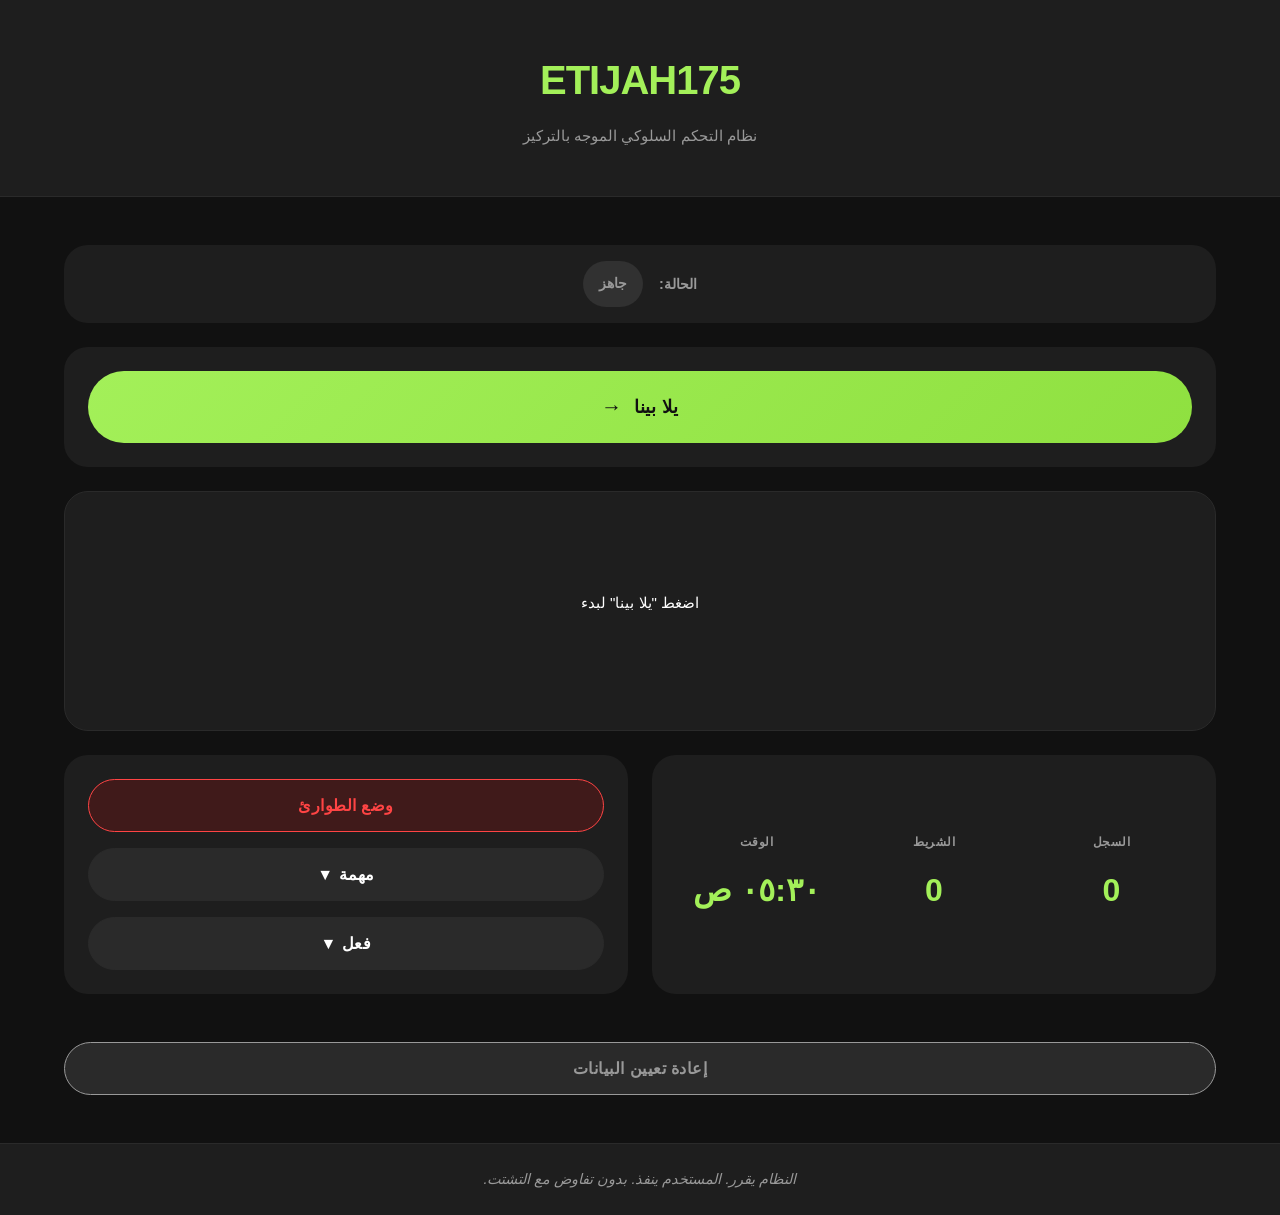
==== index.html @ 5f57a1ee "Add accept button for challenge acceptance - Add 'قبول' button to start the timer - 'تم' button now " ====
<!DOCTYPE html>
<html lang="ar" dir="rtl">
<head>
    <meta charset="UTF-8">
    <meta name="viewport" content="width=device-width, initial-scale=1.0">
    <title>ETIJAH175 - نظام التحكم السلوكي</title>
    <link rel="stylesheet" href="styles.css">
</head>
<body>
    <div class="app-container">
        <!-- Header -->
        <header class="header">
            <div class="header-content">
                <h1 class="logo">ETIJAH175</h1>
                <p class="tagline">نظام التحكم السلوكي الموجه بالتركيز</p>
            </div>
        </header>

        <!-- Main Content -->
        <main class="main-content">
            <!-- State Badge -->
            <div class="state-card">
                <span class="state-label">الحالة:</span>
                <span id="stateDisplay" class="state-badge idle">جاهز</span>
            </div>

            <!-- Primary Action -->
            <div class="action-card">
                <button id="generateBtn" class="btn btn-primary">
                    <span class="btn-text">يلا بينا</span>
                    <span class="btn-icon">→</span>
                </button>
            </div>

            <!-- Output Display -->
            <div id="output" class="output-card">
                <div class="output-placeholder">
                    <p>اضغط "يلا بينا" لبدء</p>
                </div>
            </div>

            <!-- Progress Bar -->
            <div class="progress-container" id="progressContainer" style="display: none;">
                <div class="progress-bar-bg">
                    <div id="progressBar" class="progress-bar-fill"></div>
                </div>
            </div>

            <!-- Confirmation Buttons -->
            <div class="confirmation-section" id="confirmSection">
                <button id="acceptBtn" class="btn btn-confirm btn-accept">
                    <span>✓</span>
                    <span>قبول</span>
                </button>
                <button id="doneBtn" class="btn btn-confirm btn-done">
                    <span>✓</span>
                    <span>تم</span>
                </button>
                <button id="skipBtn" class="btn btn-confirm btn-skip">
                    <span>⊘</span>
                    <span>تخطي</span>
                </button>
                <button id="failBtn" class="btn btn-confirm btn-fail">
                    <span>✗</span>
                    <span>فشل</span>
                </button>
            </div>

            <!-- Grid Layout - Stats & Modes -->
            <div class="grid-layout">
                <!-- Stats Section -->
                <div class="stats-card">
                    <div class="stat-item">
                        <span class="stat-label">السجل</span>
                        <span id="historyCount" class="stat-value">0</span>
                    </div>
                    <div class="stat-item">
                        <span class="stat-label">الشريط</span>
                        <span id="streakCount" class="stat-value">0</span>
                    </div>
                    <div class="stat-item">
                        <span class="stat-label">الوقت</span>
                        <span id="timeDisplay" class="stat-value">--:--</span>
                    </div>
                </div>

                <!-- Modes Section -->
                <div class="modes-card">
                    <button id="emergencyBtn" class="btn btn-mode btn-emergency">
                        وضع الطوارئ
                    </button>
                    <div class="missions-dropdown-container">
                        <button id="missionsBtn" class="btn btn-mode">
                            مهمة ▼
                        </button>
                        <div class="missions-dropdown-menu" id="missionsDropdown" style="display: none;">
                            <button class="btn btn-category" data-category="study">📚 دراسة</button>
                            <button class="btn btn-category" data-category="productivity">💼 إنتاجية</button>
                            <button class="btn btn-category" data-category="focus">🎯 تركيز</button>
                            <button class="btn btn-category" data-category="mind">🧠 عقل</button>
                            <button class="btn btn-category" data-category="learning">🎓 تعلم</button>
                            <button class="btn btn-category" data-category="fitness">💪 لياقة</button>
                            <button class="btn btn-category" data-category="life">🏠 حياة</button>
                            <button class="btn btn-category" data-category="all" style="font-weight: bold; border: 2px solid var(--accent-primary);">🌐 الكل</button>
                        </div>
                    </div>
                    <div class="actions-dropdown-container">
                        <button id="actionsBtn" class="btn btn-mode">
                            فعل ▼
                        </button>
                        <div class="actions-dropdown-menu" id="actionsDropdown" style="display: none;">
                            <button class="btn btn-category" data-category="anti_addiction">🛡️ مضاد إدمان</button>
                            <button class="btn btn-category" data-category="productivity">💼 إنتاجية</button>
                            <button class="btn btn-category" data-category="reset">🔄 إعادة تعيين</button>
                            <button class="btn btn-category" data-category="movement">🚶 حركة</button>
                            <button class="btn btn-category" data-category="fitness">💪 لياقة</button>
                            <button class="btn btn-category" data-category="mind">🧠 عقل</button>
                            <button class="btn btn-category" data-category="spiritual">✨ روحي</button>
                            <button class="btn btn-category" data-category="all" style="font-weight: bold; border: 2px solid var(--accent-primary);">🌐 الكل</button>
                        </div>
                    </div>
                </div>
            </div>

            <!-- Reset Button -->
            <div class="footer-action">
                <button id="resetBtn" class="btn btn-reset">
                    إعادة تعيين البيانات
                </button>
            </div>
        </main>

        <!-- Footer -->
        <footer class="footer">
            <p>النظام يقرر. المستخدم ينفذ. بدون تفاوض مع التشتت.</p>
        </footer>
    </div>

    <script src="engine.js"></script>
    <script src="app.js"></script>
</body>
</html>
---- styles.css ----
/* ==============================
   ETIJAH175 - Design System
   Modern Dark Theme with Neon Accents
   ============================== */

/* ==============================
   CSS Variables & Root
   ============================== */

:root {
    /* Colors */
    --bg-primary: #111111;
    --bg-secondary: #1E1E1E;
    --bg-tertiary: #2A2A2A;
    
    --accent-primary: #A3F059;
    --accent-secondary: #FF9E2C;
    
    --text-primary: #FFFFFF;
    --text-secondary: #999999;
    --text-tertiary: #666666;
    
    /* Typography */
    --font-family: 'Inter', 'Roboto', -apple-system, BlinkMacSystemFont, 'Segoe UI', sans-serif;
    --font-weight-regular: 400;
    --font-weight-bold: 700;
    --font-weight-heavy: 900;
    
    /* Spacing */
    --spacing-xs: 8px;
    --spacing-sm: 12px;
    --spacing-md: 16px;
    --spacing-lg: 24px;
    --spacing-xl: 32px;
    --spacing-2xl: 48px;
    
    /* Border Radius */
    --radius-sm: 8px;
    --radius-md: 16px;
    --radius-lg: 24px;
    --radius-full: 9999px;
    
    /* Transitions */
    --transition-fast: 150ms ease-in-out;
    --transition-normal: 300ms ease-in-out;
    --transition-slow: 500ms ease-in-out;
}

/* ==============================
   GLOBAL STYLES
   ============================== */

* {
    margin: 0;
    padding: 0;
    box-sizing: border-box;
}

html {
    font-size: 16px;
    scroll-behavior: smooth;
}

body {
    font-family: var(--font-family);
    background-color: var(--bg-primary);
    color: var(--text-primary);
    line-height: 1.6;
    overflow-x: hidden;
}

/* ==============================
   APP CONTAINER
   ============================== */

.app-container {
    display: flex;
    flex-direction: column;
    min-height: 100vh;
    background-color: var(--bg-primary);
}

/* ==============================
   HEADER
   ============================== */

.header {
    background-color: var(--bg-secondary);
    padding: var(--spacing-2xl) var(--spacing-lg);
    border-bottom: 1px solid var(--bg-tertiary);
    text-align: center;
}

.header-content {
    max-width: 1200px;
    margin: 0 auto;
}

.logo {
    font-size: 2.5rem;
    font-weight: var(--font-weight-heavy);
    letter-spacing: -1px;
    color: var(--accent-primary);
    text-transform: uppercase;
    margin-bottom: var(--spacing-sm);
}

.tagline {
    font-size: 0.95rem;
    color: var(--text-secondary);
    font-weight: var(--font-weight-regular);
}

/* ==============================
   MAIN CONTENT
   ============================== */

.main-content {
    flex: 1;
    max-width: 1200px;
    width: 100%;
    margin: 0 auto;
    padding: var(--spacing-2xl) var(--spacing-lg);
    display: flex;
    flex-direction: column;
    gap: var(--spacing-lg);
}

/* ==============================
   CARDS & SURFACES
   ============================== */

.state-card,
.action-card,
.output-card,
.stats-card,
.modes-card {
    background-color: var(--bg-secondary);
    border-radius: var(--radius-lg);
    padding: var(--spacing-lg);
}

/* State Card */
.state-card {
    display: flex;
    align-items: center;
    justify-content: center;
    gap: var(--spacing-md);
    padding: var(--spacing-md) var(--spacing-lg);
}

.state-label {
    font-size: 0.9rem;
    color: var(--text-secondary);
    font-weight: var(--font-weight-bold);
    text-transform: uppercase;
}

.state-badge {
    display: inline-block;
    padding: var(--spacing-sm) var(--spacing-md);
    background-color: var(--bg-tertiary);
    color: var(--accent-primary);
    border-radius: var(--radius-full);
    font-size: 0.85rem;
    font-weight: var(--font-weight-bold);
    text-transform: uppercase;
    transition: all var(--transition-normal);
}

.state-badge.focused {
    background-color: rgba(163, 240, 89, 0.15);
    color: var(--accent-primary);
}

.state-badge.distracted {
    background-color: rgba(255, 158, 44, 0.15);
    color: var(--accent-secondary);
}

.state-badge.urge {
    background-color: rgba(255, 0, 0, 0.15);
    color: #FF4444;
}

.state-badge.idle {
    background-color: rgba(153, 153, 153, 0.15);
    color: var(--text-secondary);
}

/* ==============================
   BUTTONS
   ============================== */

.btn {
    display: flex;
    align-items: center;
    justify-content: center;
    gap: var(--spacing-sm);
    padding: var(--spacing-md) var(--spacing-lg);
    background-color: var(--bg-tertiary);
    color: var(--text-primary);
    border: none;
    border-radius: var(--radius-full);
    font-family: var(--font-family);
    font-size: 1rem;
    font-weight: var(--font-weight-bold);
    cursor: pointer;
    transition: all var(--transition-normal);
    text-transform: uppercase;
    letter-spacing: 0.5px;
    position: relative;
    overflow: hidden;
}

.btn:hover {
    transform: translateY(-2px);
    box-shadow: 0 8px 24px rgba(0, 0, 0, 0.4);
}

.btn:active {
    transform: translateY(0);
}

/* Primary Button */
.btn-primary {
    width: 100%;
    padding: var(--spacing-lg) var(--spacing-xl);
    background: linear-gradient(135deg, var(--accent-primary) 0%, #8FE040 100%);
    color: var(--bg-primary);
    font-size: 1.1rem;
    font-weight: var(--font-weight-heavy);
}

.btn-primary:hover {
    box-shadow: 0 12px 32px rgba(163, 240, 89, 0.3);
}

.btn-primary .btn-icon {
    font-size: 1.3rem;
}

/* Confirmation Buttons */
.confirmation-section {
    display: grid;
    grid-template-columns: repeat(3, 1fr);
    gap: var(--spacing-md);
    display: none;
}

.btn-confirm {
    flex-direction: column;
    padding: var(--spacing-lg) var(--spacing-md);
    font-size: 0.9rem;
}

.btn-confirm span:first-child {
    font-size: 1.5rem;
    margin-bottom: var(--spacing-xs);
}

.btn-done {
    background-color: rgba(163, 240, 89, 0.2);
    color: var(--accent-primary);
    border: 1px solid var(--accent-primary);
}

.btn-done:hover {
    background-color: rgba(163, 240, 89, 0.3);
}

.btn-skip {
    background-color: rgba(255, 158, 44, 0.2);
    color: var(--accent-secondary);
    border: 1px solid var(--accent-secondary);
}

.btn-skip:hover {
    background-color: rgba(255, 158, 44, 0.3);
}

.btn-fail {
    background-color: rgba(255, 0, 0, 0.2);
    color: #FF4444;
    border: 1px solid #FF4444;
}

.btn-fail:hover {
    background-color: rgba(255, 0, 0, 0.3);
}

/* Mode Buttons */
.btn-mode {
    width: 100%;
    padding: var(--spacing-md) var(--spacing-lg);
    background-color: var(--bg-tertiary);
    border: 1px solid var(--bg-tertiary);
    transition: all var(--transition-normal);
}

.btn-mode:hover {
    border-color: var(--accent-primary);
    background-color: rgba(163, 240, 89, 0.1);
    color: var(--accent-primary);
}

.btn-emergency {
    background-color: rgba(255, 0, 0, 0.15);
    border: 1px solid #FF4444;
    color: #FF4444;
    animation: pulse-emergency 2s infinite;
}

@keyframes pulse-emergency {
    0%, 100% {
        box-shadow: 0 0 0 0 rgba(255, 68, 68, 0.7);
    }
    50% {
        box-shadow: 0 0 0 12px rgba(255, 68, 68, 0);
    }
}

.btn-reset {
    width: 100%;
    background-color: var(--bg-tertiary);
    border: 1px solid var(--text-secondary);
    color: var(--text-secondary);
}

.btn-reset:hover {
    background-color: rgba(255, 0, 0, 0.15);
    border-color: #FF4444;
    color: #FF4444;
}

/* ==============================
   OUTPUT CARD
   ============================== */

.output-card {
    min-height: 240px;
    display: flex;
    flex-direction: column;
    justify-content: center;
    padding: var(--spacing-xl);
    border: 1px solid var(--bg-tertiary);
    transition: all var(--transition-normal);
}

.output-card.active {
    border-color: var(--accent-primary);
    background-color: rgba(163, 240, 89, 0.05);
}

.output-placeholder {
    text-align: center;
    color: var(--text-tertiary);
}

.output-placeholder p {
    font-size: 1.1rem;
}

.output-card h2 {
    font-size: 1.8rem;
    font-weight: var(--font-weight-heavy);
    color: var(--accent-primary);
    text-transform: uppercase;
    margin-bottom: var(--spacing-lg);
    letter-spacing: 0.5px;
}

.output-card p {
    margin-bottom: var(--spacing-md);
    line-height: 1.8;
    color: var(--text-primary);
    font-size: 0.95rem;
}

.output-card b {
    color: var(--accent-primary);
    font-weight: var(--font-weight-bold);
}

.output-content {
    animation: slideIn var(--transition-normal);
}

@keyframes slideIn {
    from {
        opacity: 0;
        transform: translateY(20px);
    }
    to {
        opacity: 1;
        transform: translateY(0);
    }
}

.output-meta {
    background-color: rgba(163, 240, 89, 0.05);
    border-left: 3px solid var(--accent-primary);
    padding: var(--spacing-md) var(--spacing-lg);
    border-radius: var(--radius-sm);
    margin: var(--spacing-lg) 0;
}

.output-meta p {
    margin-bottom: var(--spacing-sm);
    font-size: 0.9rem;
}

.success-condition {
    background-color: rgba(255, 158, 44, 0.05);
    padding: var(--spacing-md);
    border-radius: var(--radius-sm);
    border-left: 3px solid var(--accent-secondary);
    margin-top: var(--spacing-lg) !important;
}

.guidance {
    background-color: rgba(163, 240, 89, 0.08);
    padding: var(--spacing-md);
    border-radius: var(--radius-sm);
    font-style: italic;
    color: var(--text-secondary);
}

/* Feedback Messages */
.feedback {
    display: flex;
    align-items: center;
    justify-content: center;
    gap: var(--spacing-md);
    padding: var(--spacing-lg);
    border-radius: var(--radius-md);
    font-weight: var(--font-weight-bold);
    margin-top: var(--spacing-lg);
    animation: fadeIn var(--transition-normal);
}

.feedback span:first-child {
    font-size: 1.5rem;
}

.feedback-done {
    background-color: rgba(163, 240, 89, 0.2);
    color: var(--accent-primary);
    border: 1px solid var(--accent-primary);
}

.feedback-skip {
    background-color: rgba(255, 158, 44, 0.2);
    color: var(--accent-secondary);
    border: 1px solid var(--accent-secondary);
}

.feedback-failed {
    background-color: rgba(255, 0, 0, 0.2);
    color: #FF4444;
    border: 1px solid #FF4444;
}

/* Timer Styling */
.timer-container {
    display: flex;
    align-items: center;
    justify-content: center;
    gap: var(--spacing-lg);
    margin-top: var(--spacing-xl);
    padding: var(--spacing-lg);
    background: linear-gradient(135deg, rgba(163, 240, 89, 0.1) 0%, rgba(255, 158, 44, 0.1) 100%);
    border-radius: var(--radius-md);
    border: 2px solid var(--accent-primary);
}

.timer-label {
    font-size: 0.95rem;
    font-weight: var(--font-weight-bold);
    color: var(--text-secondary);
    text-transform: uppercase;
    letter-spacing: 0.5px;
}

.timer {
    font-size: 2.5rem;
    font-weight: var(--font-weight-heavy);
    color: var(--accent-primary);
    font-family: 'Courier New', monospace;
    letter-spacing: 2px;
    min-width: 150px;
    text-align: center;
}

.timer.timer-warning {
    color: var(--accent-secondary);
    animation: pulse-warning 1s infinite;
}

.timer.timer-done {
    color: #FF4444;
    animation: pulse-done 0.5s infinite;
}

@keyframes pulse-warning {
    0%, 100% {
        opacity: 1;
    }
    50% {
        opacity: 0.6;
    }
}

@keyframes pulse-done {
    0%, 100% {
        opacity: 1;
        transform: scale(1);
    }
    50% {
        opacity: 0.8;
        transform: scale(1.05);
    }
}

/* ==============================
   GRID LAYOUT
   ============================== */

.grid-layout {
    display: grid;
    grid-template-columns: 1fr 1fr;
    gap: var(--spacing-lg);
}

/* Stats Card */
.stats-card {
    display: grid;
    grid-template-columns: repeat(3, 1fr);
    gap: var(--spacing-md);
    padding: var(--spacing-lg);
}

.stat-item {
    display: flex;
    flex-direction: column;
    align-items: center;
    justify-content: center;
    gap: var(--spacing-sm);
}

.stat-label {
    font-size: 0.75rem;
    color: var(--text-secondary);
    font-weight: var(--font-weight-bold);
    text-transform: uppercase;
    letter-spacing: 0.5px;
}

.stat-value {
    font-size: 2rem;
    font-weight: var(--font-weight-heavy);
    color: var(--accent-primary);
}

/* Modes Card */
.modes-card {
    display: flex;
    flex-direction: column;
    gap: var(--spacing-md);
    padding: var(--spacing-lg);
}

/* ==============================
   FOOTER
   ============================== */

.footer {
    background-color: var(--bg-secondary);
    padding: var(--spacing-lg);
    text-align: center;
    border-top: 1px solid var(--bg-tertiary);
    color: var(--text-secondary);
    font-size: 0.9rem;
    font-style: italic;
    margin-top: auto;
}

/* ==============================
   FOOTER ACTION
   ============================== */

.footer-action {
    margin-top: var(--spacing-lg);
}

/* ==============================
   RESPONSIVE DESIGN
   ============================== */

@media (max-width: 768px) {
    .main-content {
        padding: var(--spacing-lg) var(--spacing-md);
        gap: var(--spacing-md);
    }

    .grid-layout {
        grid-template-columns: 1fr;
    }

    .stats-card {
        grid-template-columns: repeat(3, 1fr);
    }

    .logo {
        font-size: 2rem;
    }

    .output-card {
        min-height: 200px;
        padding: var(--spacing-lg);
    }

    .output-card h2 {
        font-size: 1.5rem;
    }

    .confirmation-section {
        grid-template-columns: repeat(3, 1fr);
    }
}

@media (max-width: 480px) {
    :root {
        font-size: 14px;
    }

    .header {
        padding: var(--spacing-lg) var(--spacing-md);
    }

    .logo {
        font-size: 1.5rem;
    }

    .tagline {
        font-size: 0.85rem;
    }

    .main-content {
        padding: var(--spacing-lg) var(--spacing-md);
        gap: var(--spacing-sm);
    }

    .state-card,
    .action-card,
    .output-card,
    .stats-card,
    .modes-card {
        padding: var(--spacing-md);
    }

    .btn {
        padding: var(--spacing-md) var(--spacing-lg);
        font-size: 0.9rem;
    }

    .btn-primary {
        padding: var(--spacing-lg) var(--spacing-md);
    }

    .output-card {
        min-height: 160px;
    }

    .output-card h2 {
        font-size: 1.3rem;
    }

    .stat-value {
        font-size: 1.5rem;
    }

    .confirmation-section {
        grid-template-columns: repeat(3, 1fr);
        gap: var(--spacing-sm);
    }

    .btn-confirm {
        padding: var(--spacing-md) var(--spacing-sm);
        font-size: 0.8rem;
    }

    .btn-confirm span:first-child {
        font-size: 1.2rem;
    }
}

/* ==============================
   ANIMATIONS
   ============================== */

@keyframes fadeIn {
    from {
        opacity: 0;
        transform: translateY(10px);
    }
    to {
        opacity: 1;
        transform: translateY(0);
    }
}

.output-card {
    animation: fadeIn var(--transition-normal);
}

/* ==============================
   SCROLLBAR STYLING
   ============================== */

::-webkit-scrollbar {
    width: 8px;
    height: 8px;
}

::-webkit-scrollbar-track {
    background: var(--bg-primary);
}

::-webkit-scrollbar-thumb {
    background: var(--bg-tertiary);
    border-radius: var(--radius-full);
}

::-webkit-scrollbar-thumb:hover {
    background: var(--accent-primary);
}

/* ==============================
   SELECTION STYLING
   ============================== */

::selection {
    background-color: var(--accent-primary);
    color: var(--bg-primary);
}

::-moz-selection {
    background-color: var(--accent-primary);
    color: var(--bg-primary);
}

/* Progress Bar */
.progress-container {
    width: 100%;
    padding: var(--spacing-lg);
    background-color: rgba(163, 240, 89, 0.05);
    border-radius: var(--radius-md);
    margin: var(--spacing-lg) 0;
}

.progress-bar-bg {
    width: 100%;
    height: 8px;
    background-color: rgba(163, 240, 89, 0.2);
    border-radius: 10px;
    overflow: hidden;
    border: 1px solid rgba(163, 240, 89, 0.3);
}

.progress-bar-fill {
    height: 100%;
    background: linear-gradient(90deg, var(--accent-primary) 0%, var(--accent-secondary) 100%);
    width: 0%;
    transition: width 1s linear;
    border-radius: 10px;
    box-shadow: 0 0 10px rgba(163, 240, 89, 0.5);
}

/* Button Disabled State */
.btn:disabled,
.btn.btn-disabled {
    opacity: 0.4;
    cursor: not-allowed;
    pointer-events: none;
}

.btn:disabled:hover,
.btn.btn-disabled:hover {
    transform: none;
    background-color: inherit;
}

/* Item Header with Category Menu */
.item-header {
    display: flex;
    justify-content: space-between;
    align-items: center;
    gap: var(--spacing-md);
    margin-bottom: var(--spacing-lg);
}

.item-header h2 {
    flex: 1;
    margin: 0;
}

.btn-category-menu {
    background-color: rgba(163, 240, 89, 0.2);
    border: 1px solid var(--accent-primary);
    color: var(--accent-primary);
    padding: var(--spacing-sm) var(--spacing-md);
    border-radius: var(--radius-sm);
    cursor: pointer;
    font-size: 0.9rem;
    font-weight: var(--font-weight-bold);
    transition: all var(--transition-normal);
    min-width: 40px;
    height: 40px;
    display: flex;
    align-items: center;
    justify-content: center;
}

.btn-category-menu:hover {
    background-color: rgba(163, 240, 89, 0.4);
    transform: scale(1.05);
}

.btn-category-menu:active {
    transform: scale(0.95);
}

/* Category Menu Dropdown */
.category-menu {
    display: flex;
    flex-direction: column;
    gap: var(--spacing-sm);
    margin-top: var(--spacing-lg);
    padding: var(--spacing-md);
    background-color: rgba(30, 30, 30, 0.8);
    border: 1px solid var(--accent-primary);
    border-radius: var(--radius-md);
    animation: slideDown var(--transition-normal);
}

@keyframes slideDown {
    from {
        opacity: 0;
        transform: translateY(-10px);
    }
    to {
        opacity: 1;
        transform: translateY(0);
    }
}

.category-option {
    background-color: rgba(163, 240, 89, 0.1);
    border: 1px solid rgba(163, 240, 89, 0.3);
    color: var(--text-primary);
    padding: var(--spacing-md) var(--spacing-lg);
    border-radius: var(--radius-sm);
    cursor: pointer;
    font-size: 0.95rem;
    font-weight: var(--font-weight-bold);
    transition: all var(--transition-normal);
    text-align: center;
}

.category-option:hover {
    background-color: rgba(163, 240, 89, 0.3);
    border-color: var(--accent-primary);
    transform: translateX(5px);
}

.category-option:active {
    transform: translateX(3px);
}

/* Categories Section */
.categories-card {
    background-color: var(--surface-color);
    border-radius: var(--radius-md);
    padding: var(--spacing-lg);
    margin-top: var(--spacing-lg);
    border: 1px solid rgba(163, 240, 89, 0.2);
}

.categories-label {
    font-size: 0.9rem;
    font-weight: var(--font-weight-bold);
    color: var(--accent-primary);
    margin-bottom: var(--spacing-md);
    text-transform: uppercase;
    letter-spacing: 0.5px;
}

.categories-grid {
    display: grid;
    grid-template-columns: repeat(auto-fit, minmax(120px, 1fr));
    gap: var(--spacing-sm);
}

.btn-category {
    background-color: rgba(163, 240, 89, 0.1);
    border: 1px solid rgba(163, 240, 89, 0.3);
    color: var(--text-primary);
    padding: var(--spacing-md) var(--spacing-sm);
    border-radius: var(--radius-sm);
    cursor: pointer;
    font-size: 0.85rem;
    font-weight: var(--font-weight-bold);
    transition: all var(--transition-normal);
    text-align: center;
}

.btn-category:hover {
    background-color: rgba(163, 240, 89, 0.3);
    border-color: var(--accent-primary);
    transform: translateY(-2px);
    box-shadow: 0 4px 12px rgba(163, 240, 89, 0.2);
}

.btn-category:active {
    transform: translateY(0);
}

.btn-category.active {
    background-color: var(--accent-primary);
    color: var(--bg-color);
    border-color: var(--accent-primary);
}

/* Actions Dropdown Container */
.actions-dropdown-container {
    position: relative;
    display: inline-block;
}

.actions-dropdown-menu {
    position: absolute;
    top: 100%;
    right: 0;
    background-color: var(--surface-color);
    border: 1px solid var(--accent-primary);
    border-radius: var(--radius-md);
    padding: var(--spacing-sm);
    margin-top: var(--spacing-sm);
    min-width: 180px;
    z-index: 1000;
    display: flex;
    flex-direction: column;
    gap: var(--spacing-xs);
    animation: slideDown var(--transition-normal);
}

/* Missions Dropdown Container */
.missions-dropdown-container {
    position: relative;
    display: inline-block;
}

.missions-dropdown-menu {
    position: absolute;
    top: 100%;
    right: 0;
    background-color: var(--surface-color);
    border: 1px solid var(--accent-primary);
    border-radius: var(--radius-md);
    padding: var(--spacing-sm);
    margin-top: var(--spacing-sm);
    min-width: 180px;
    z-index: 1000;
    display: flex;
    flex-direction: column;
    gap: var(--spacing-xs);
    animation: slideDown var(--transition-normal);
}

/* Accept Button */
.btn-accept {
    background-color: rgba(163, 240, 89, 0.2);
    border: 2px solid var(--accent-primary);
    color: var(--accent-primary);
}

.btn-accept:hover {
    background-color: rgba(163, 240, 89, 0.4);
    box-shadow: 0 0 15px rgba(163, 240, 89, 0.5);
}
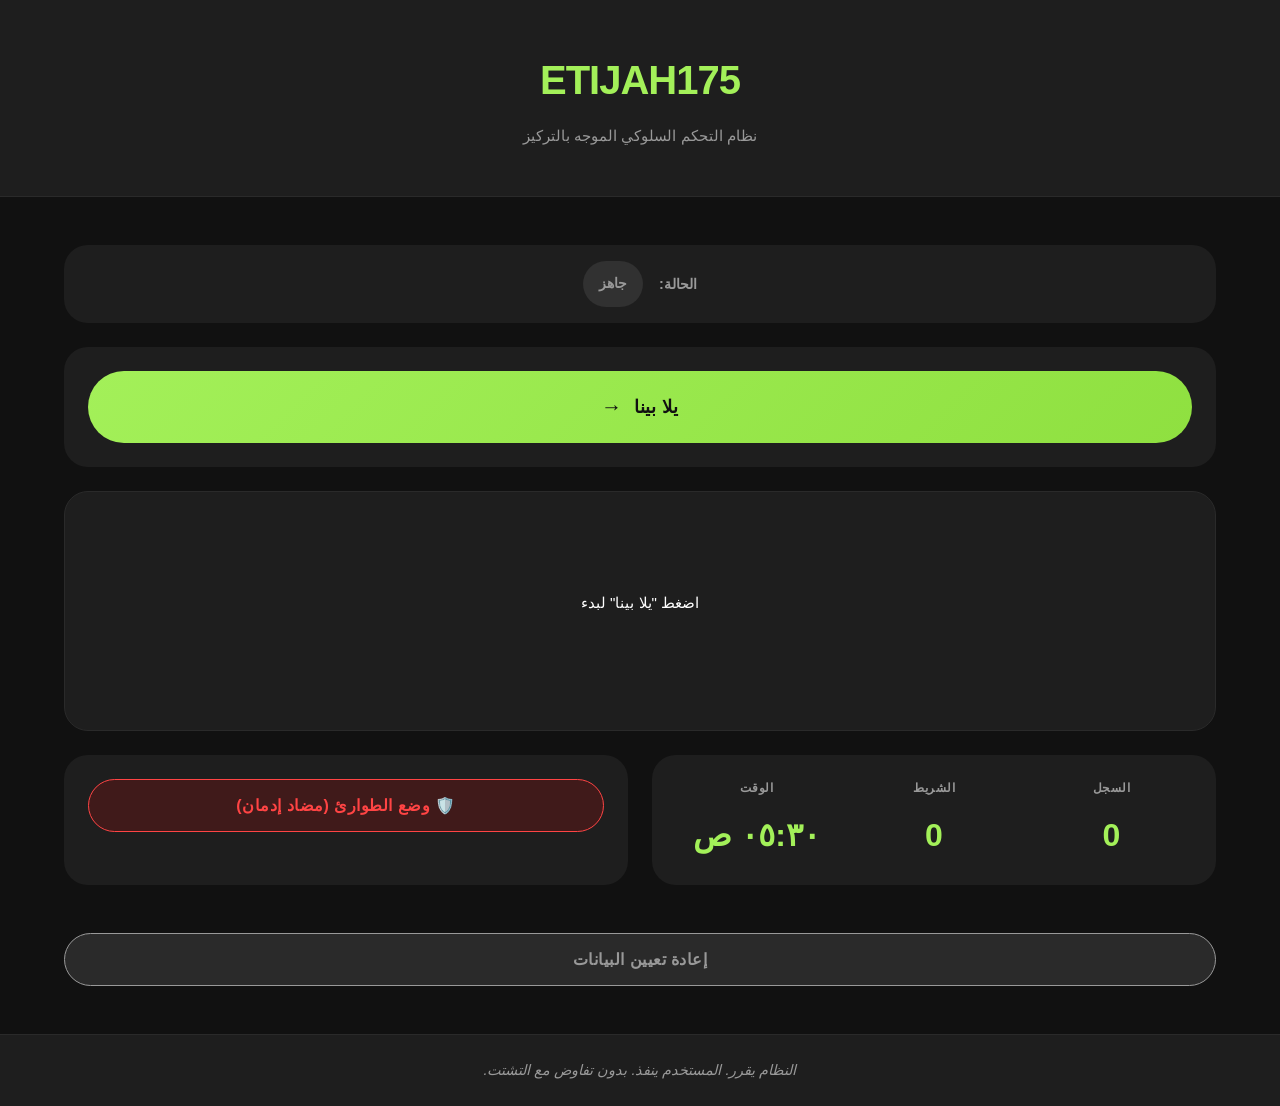
==== commit da15bc50: "Remove dropdown menus and focus on emergency mode - Remove missions and actions dropdown menus - Kee" ====
--- a/index.html
+++ b/index.html
@@ -87,38 +87,8 @@
                 <!-- Modes Section -->
                 <div class="modes-card">
                     <button id="emergencyBtn" class="btn btn-mode btn-emergency">
-                        وضع الطوارئ
+                        🛡️ وضع الطوارئ (مضاد إدمان)
                     </button>
-                    <div class="missions-dropdown-container">
-                        <button id="missionsBtn" class="btn btn-mode">
-                            مهمة ▼
-                        </button>
-                        <div class="missions-dropdown-menu" id="missionsDropdown" style="display: none;">
-                            <button class="btn btn-category" data-category="study">📚 دراسة</button>
-                            <button class="btn btn-category" data-category="productivity">💼 إنتاجية</button>
-                            <button class="btn btn-category" data-category="focus">🎯 تركيز</button>
-                            <button class="btn btn-category" data-category="mind">🧠 عقل</button>
-                            <button class="btn btn-category" data-category="learning">🎓 تعلم</button>
-                            <button class="btn btn-category" data-category="fitness">💪 لياقة</button>
-                            <button class="btn btn-category" data-category="life">🏠 حياة</button>
-                            <button class="btn btn-category" data-category="all" style="font-weight: bold; border: 2px solid var(--accent-primary);">🌐 الكل</button>
-                        </div>
-                    </div>
-                    <div class="actions-dropdown-container">
-                        <button id="actionsBtn" class="btn btn-mode">
-                            فعل ▼
-                        </button>
-                        <div class="actions-dropdown-menu" id="actionsDropdown" style="display: none;">
-                            <button class="btn btn-category" data-category="anti_addiction">🛡️ مضاد إدمان</button>
-                            <button class="btn btn-category" data-category="productivity">💼 إنتاجية</button>
-                            <button class="btn btn-category" data-category="reset">🔄 إعادة تعيين</button>
-                            <button class="btn btn-category" data-category="movement">🚶 حركة</button>
-                            <button class="btn btn-category" data-category="fitness">💪 لياقة</button>
-                            <button class="btn btn-category" data-category="mind">🧠 عقل</button>
-                            <button class="btn btn-category" data-category="spiritual">✨ روحي</button>
-                            <button class="btn btn-category" data-category="all" style="font-weight: bold; border: 2px solid var(--accent-primary);">🌐 الكل</button>
-                        </div>
-                    </div>
                 </div>
             </div>
 
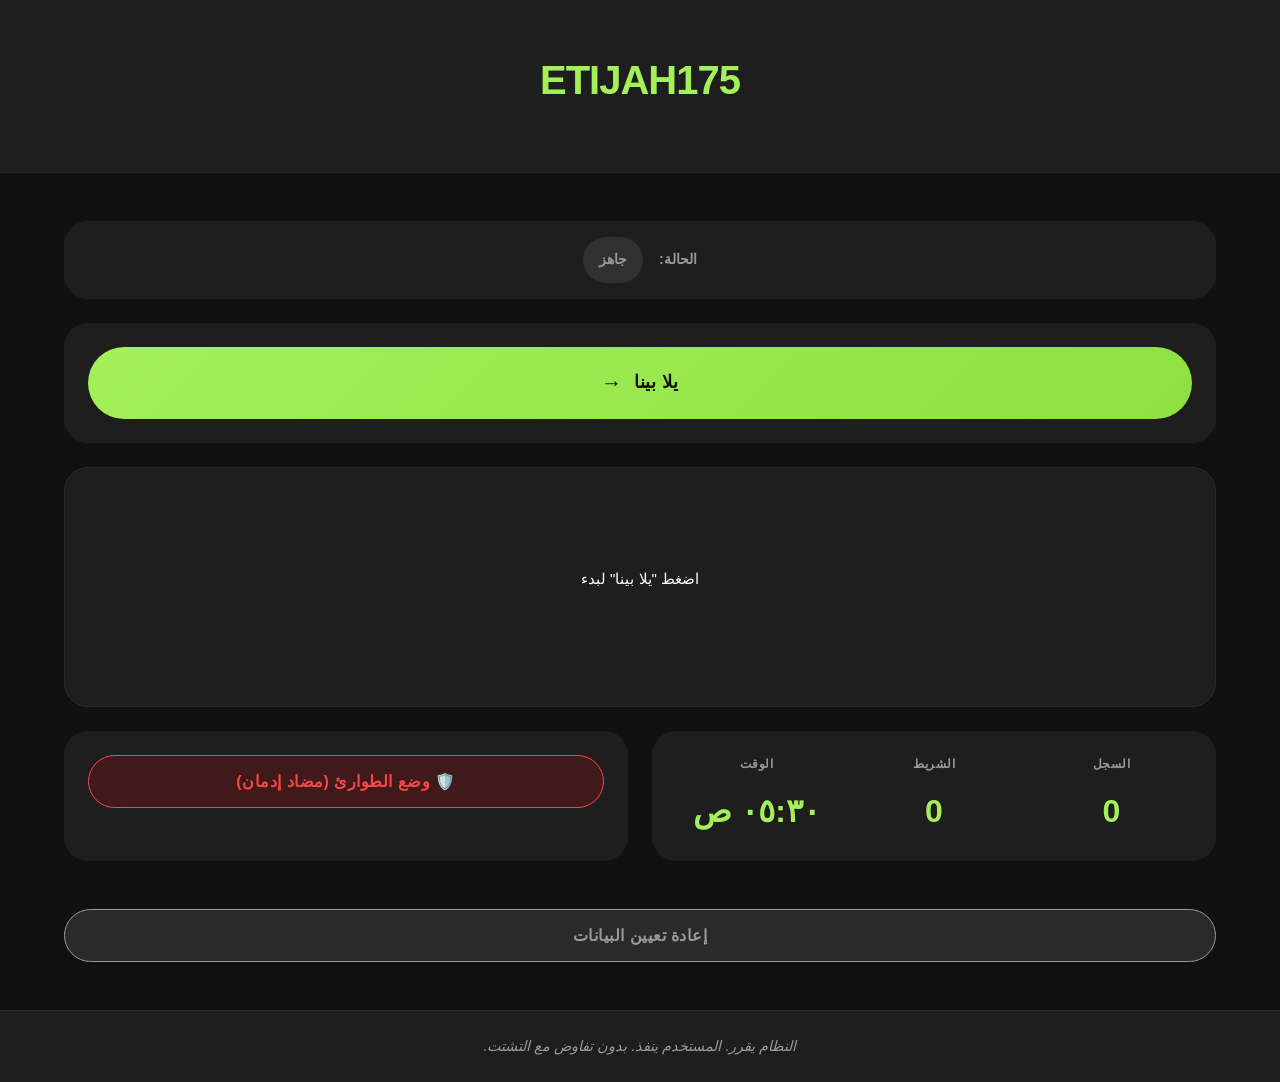
==== commit 06a2dc30: "Remove tagline from header - Remove 'نظام التحكم السلوكي الموجه بالتركيز' from header - Keep only ET" ====
--- a/index.html
+++ b/index.html
@@ -12,7 +12,6 @@
         <header class="header">
             <div class="header-content">
                 <h1 class="logo">ETIJAH175</h1>
-                <p class="tagline">نظام التحكم السلوكي الموجه بالتركيز</p>
             </div>
         </header>
 
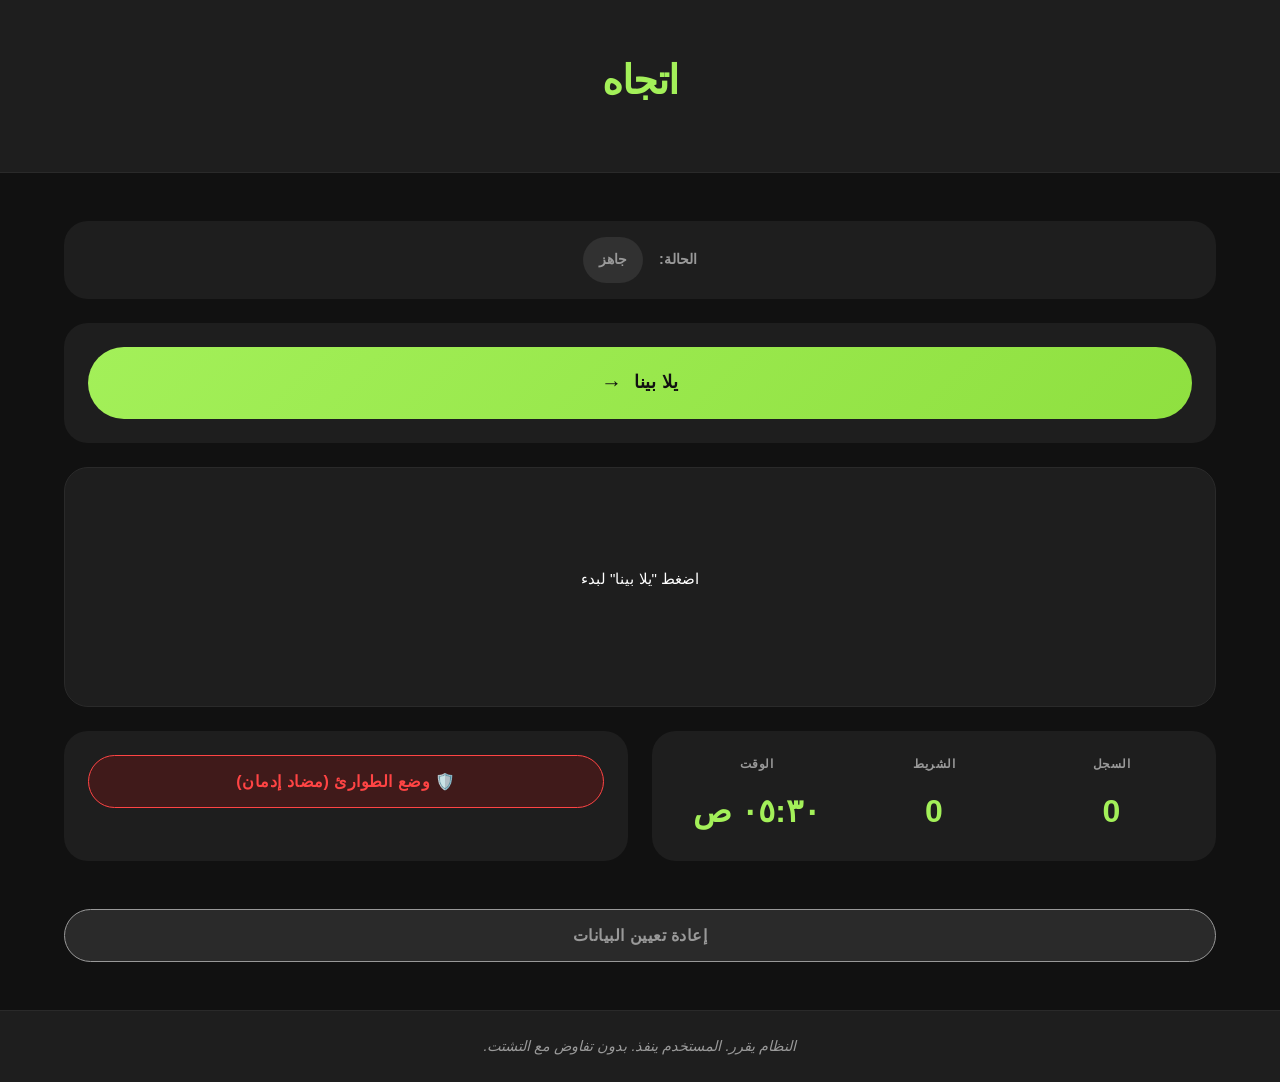
==== commit 5e9fe32a: "Rename app to اتجاه (Arabic name) - Change ETIJAH175 to اتجاه in header and title - Keep the same fu" ====
--- a/index.html
+++ b/index.html
@@ -3,7 +3,7 @@
 <head>
     <meta charset="UTF-8">
     <meta name="viewport" content="width=device-width, initial-scale=1.0">
-    <title>ETIJAH175 - نظام التحكم السلوكي</title>
+    <title>اتجاه - نظام التحكم السلوكي</title>
     <link rel="stylesheet" href="styles.css">
 </head>
 <body>
@@ -11,7 +11,7 @@
         <!-- Header -->
         <header class="header">
             <div class="header-content">
-                <h1 class="logo">ETIJAH175</h1>
+                <h1 class="logo">اتجاه</h1>
             </div>
         </header>
 
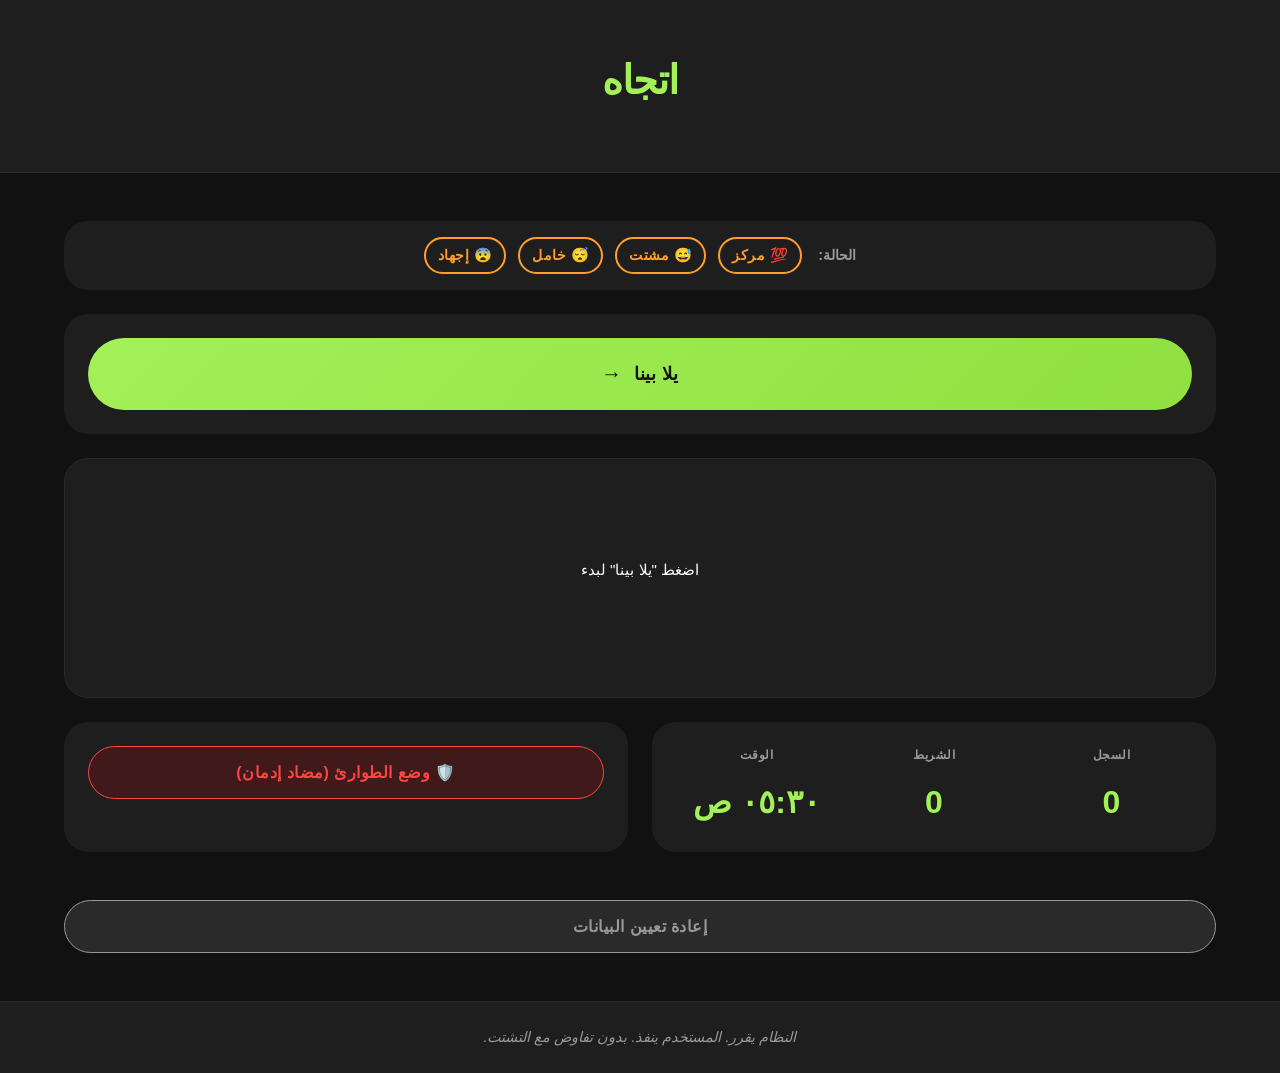
==== commit 4f96b930: "Make state selection interactive and user-controlled - Convert state display to interactive buttons " ====
--- a/index.html
+++ b/index.html
@@ -20,7 +20,12 @@
             <!-- State Badge -->
             <div class="state-card">
                 <span class="state-label">الحالة:</span>
-                <span id="stateDisplay" class="state-badge idle">جاهز</span>
+                <div class="state-buttons">
+                    <button class="btn btn-state" data-state="focused">💯 مركز</button>
+                    <button class="btn btn-state" data-state="distracted">😅 مشتت</button>
+                    <button class="btn btn-state" data-state="idle">😴 خامل</button>
+                    <button class="btn btn-state" data-state="stressed">😨 إجهاد</button>
+                </div>
             </div>
 
             <!-- Primary Action -->
--- a/styles.css
+++ b/styles.css
@@ -989,3 +989,33 @@
     background-color: rgba(163, 240, 89, 0.4);
     box-shadow: 0 0 15px rgba(163, 240, 89, 0.5);
 }
+
+/* State Buttons */
+.state-buttons {
+    display: flex;
+    gap: var(--spacing-sm);
+    flex-wrap: wrap;
+    justify-content: center;
+}
+
+.btn-state {
+    padding: var(--spacing-xs) var(--spacing-sm);
+    font-size: 0.9rem;
+    border: 2px solid var(--accent-secondary);
+    background-color: transparent;
+    color: var(--accent-secondary);
+    border-radius: var(--radius-lg);
+    cursor: pointer;
+    transition: all var(--transition-normal);
+}
+
+.btn-state:hover {
+    background-color: rgba(255, 158, 44, 0.1);
+    box-shadow: 0 0 10px rgba(255, 158, 44, 0.3);
+}
+
+.btn-state.active {
+    background-color: var(--accent-secondary);
+    color: var(--bg-color);
+    box-shadow: 0 0 15px rgba(255, 158, 44, 0.6);
+}
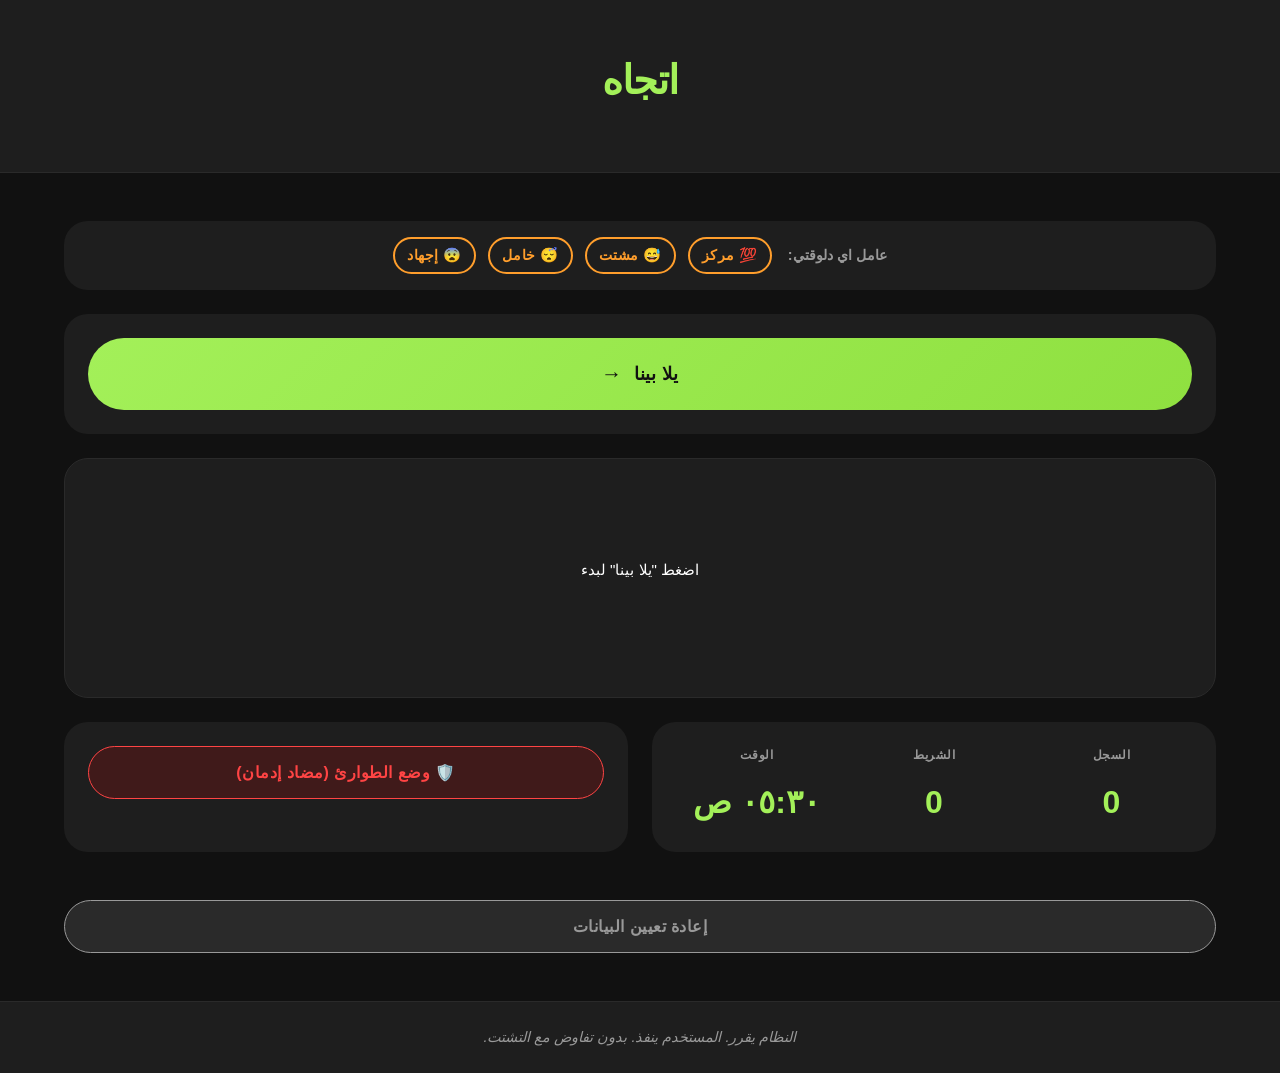
==== commit 87e84391: "Update state section label and layout - Change label from 'الحالة' to 'عامل اي دلوقتي' - Make state " ====
--- a/index.html
+++ b/index.html
@@ -19,7 +19,7 @@
         <main class="main-content">
             <!-- State Badge -->
             <div class="state-card">
-                <span class="state-label">الحالة:</span>
+                <span class="state-label">عامل اي دلوقتي:</span>
                 <div class="state-buttons">
                     <button class="btn btn-state" data-state="focused">💯 مركز</button>
                     <button class="btn btn-state" data-state="distracted">😅 مشتت</button>
--- a/styles.css
+++ b/styles.css
@@ -992,9 +992,9 @@
 
 /* State Buttons */
 .state-buttons {
-    display: flex;
+    display: inline-flex;
     gap: var(--spacing-sm);
-    flex-wrap: wrap;
+    flex-wrap: nowrap;
     justify-content: center;
 }
 
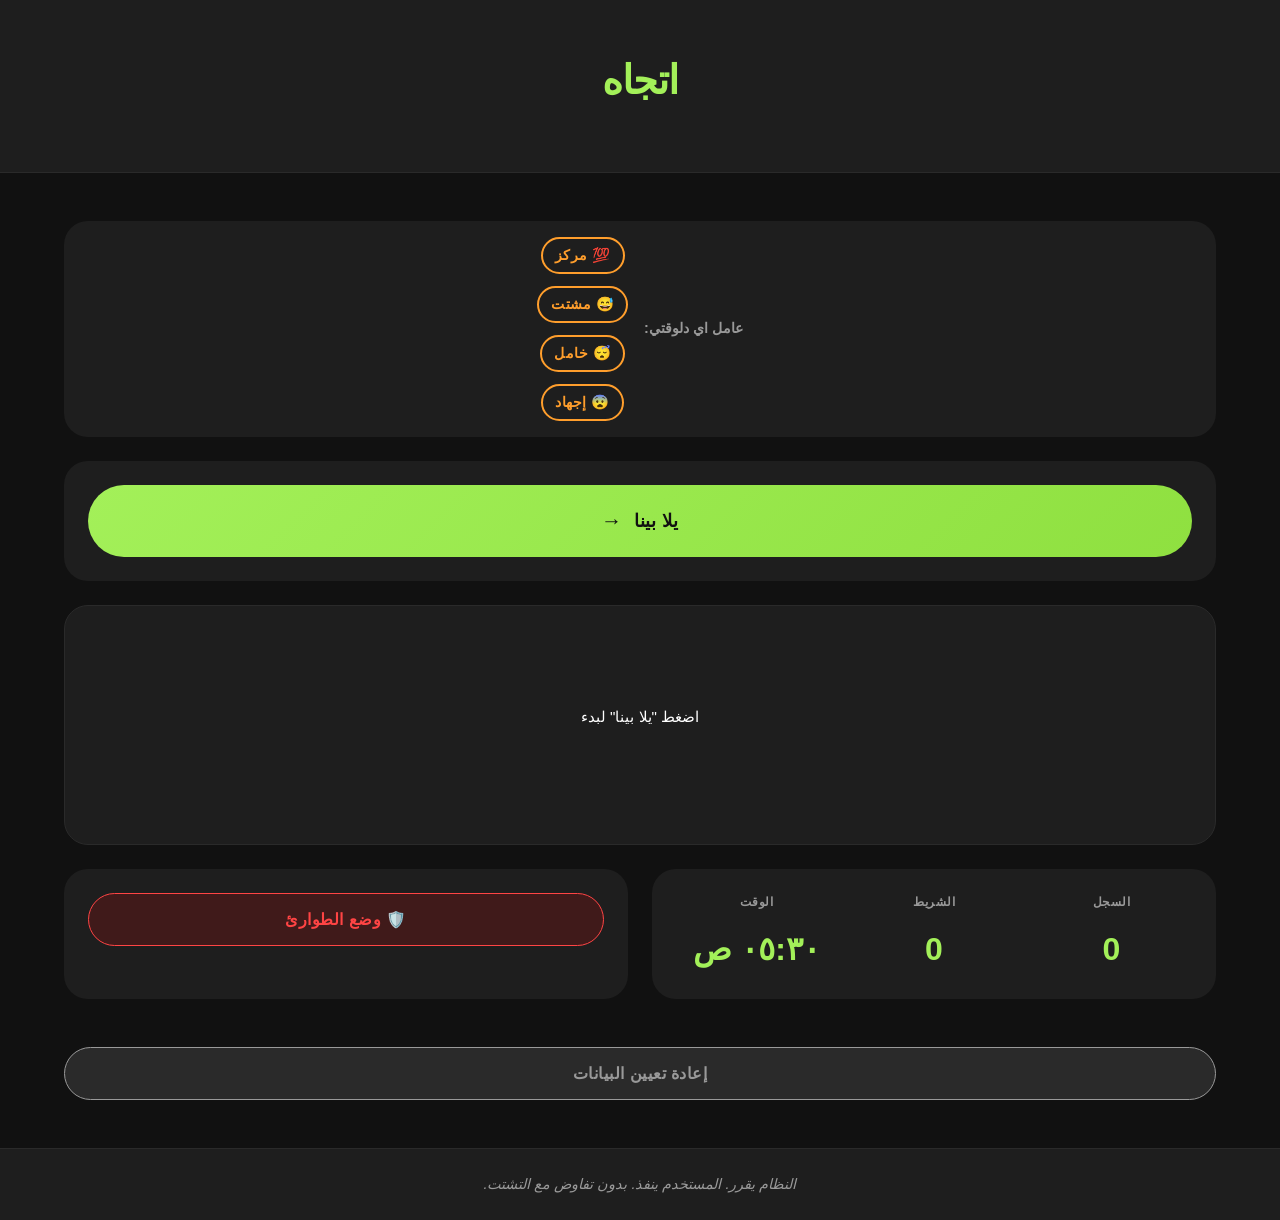
==== commit ced79eb2: "Remove anti-addiction label from emergency button - Change '🛡️ وضع الطوارئ (مضاد إدمان)' to '🛡️ وضع " ====
--- a/index.html
+++ b/index.html
@@ -91,7 +91,7 @@
                 <!-- Modes Section -->
                 <div class="modes-card">
                     <button id="emergencyBtn" class="btn btn-mode btn-emergency">
-                        🛡️ وضع الطوارئ (مضاد إدمان)
+                        🛡️ وضع الطوارئ
                     </button>
                 </div>
             </div>
--- a/styles.css
+++ b/styles.css
@@ -992,10 +992,10 @@
 
 /* State Buttons */
 .state-buttons {
-    display: inline-flex;
+    display: flex;
+    flex-direction: column;
     gap: var(--spacing-sm);
-    flex-wrap: nowrap;
-    justify-content: center;
+    align-items: center;
 }
 
 .btn-state {
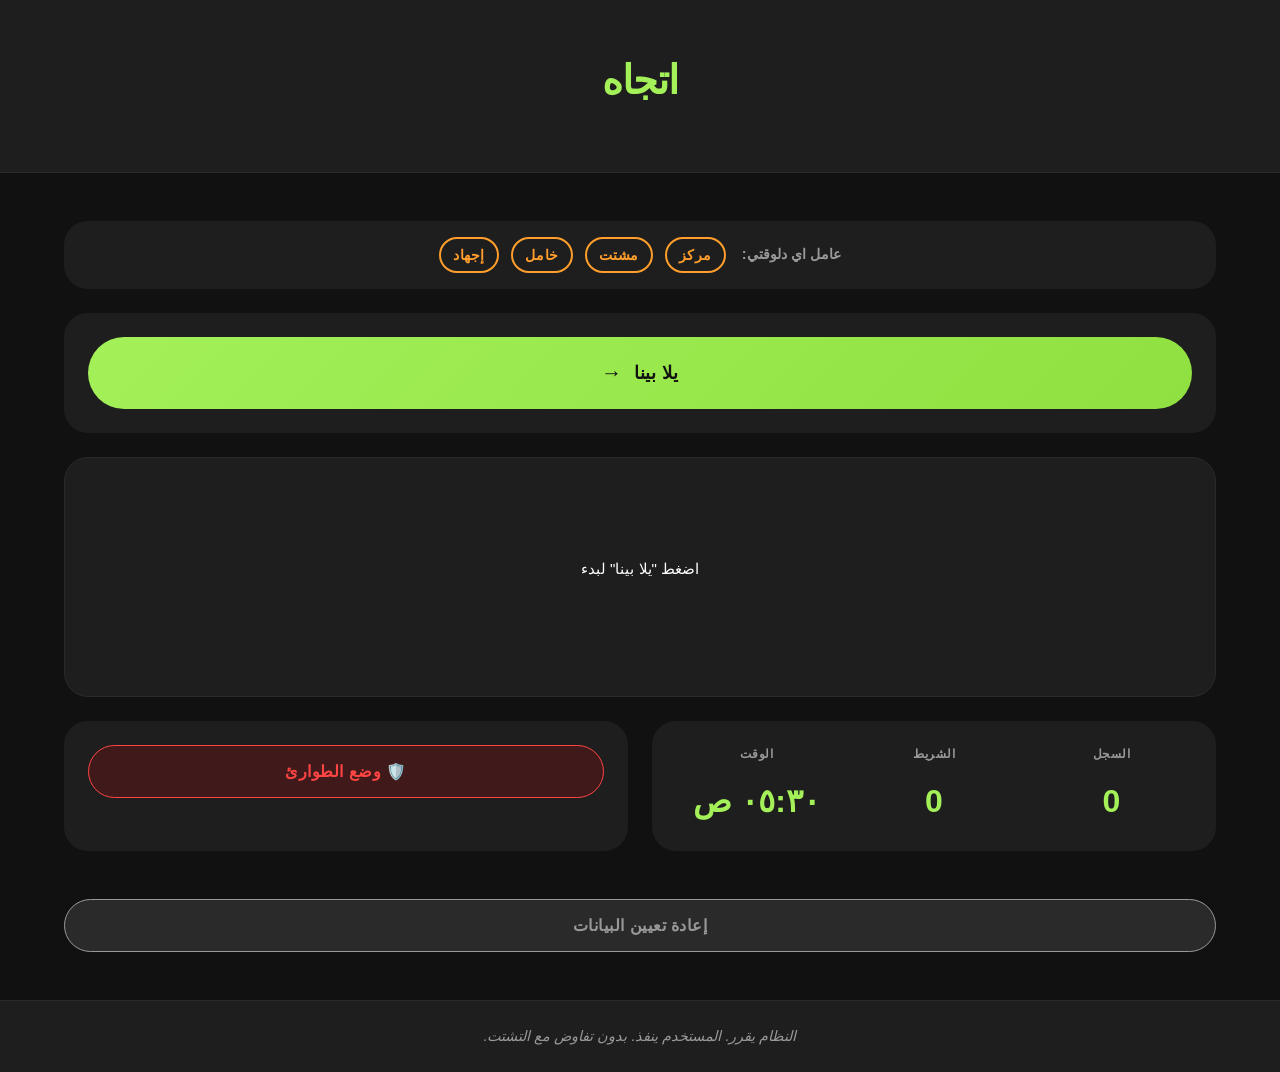
==== commit 75cf9ca9: "Change state buttons to horizontal layout and remove emoji - State buttons now display horizontally " ====
--- a/index.html
+++ b/index.html
@@ -21,10 +21,10 @@
             <div class="state-card">
                 <span class="state-label">عامل اي دلوقتي:</span>
                 <div class="state-buttons">
-                    <button class="btn btn-state" data-state="focused">💯 مركز</button>
-                    <button class="btn btn-state" data-state="distracted">😅 مشتت</button>
-                    <button class="btn btn-state" data-state="idle">😴 خامل</button>
-                    <button class="btn btn-state" data-state="stressed">😨 إجهاد</button>
+                    <button class="btn btn-state" data-state="focused">مركز</button>
+                    <button class="btn btn-state" data-state="distracted">مشتت</button>
+                    <button class="btn btn-state" data-state="idle">خامل</button>
+                    <button class="btn btn-state" data-state="stressed">إجهاد</button>
                 </div>
             </div>
 
--- a/styles.css
+++ b/styles.css
@@ -993,9 +993,10 @@
 /* State Buttons */
 .state-buttons {
     display: flex;
-    flex-direction: column;
+    flex-direction: row;
     gap: var(--spacing-sm);
-    align-items: center;
+    justify-content: center;
+    flex-wrap: wrap;
 }
 
 .btn-state {
